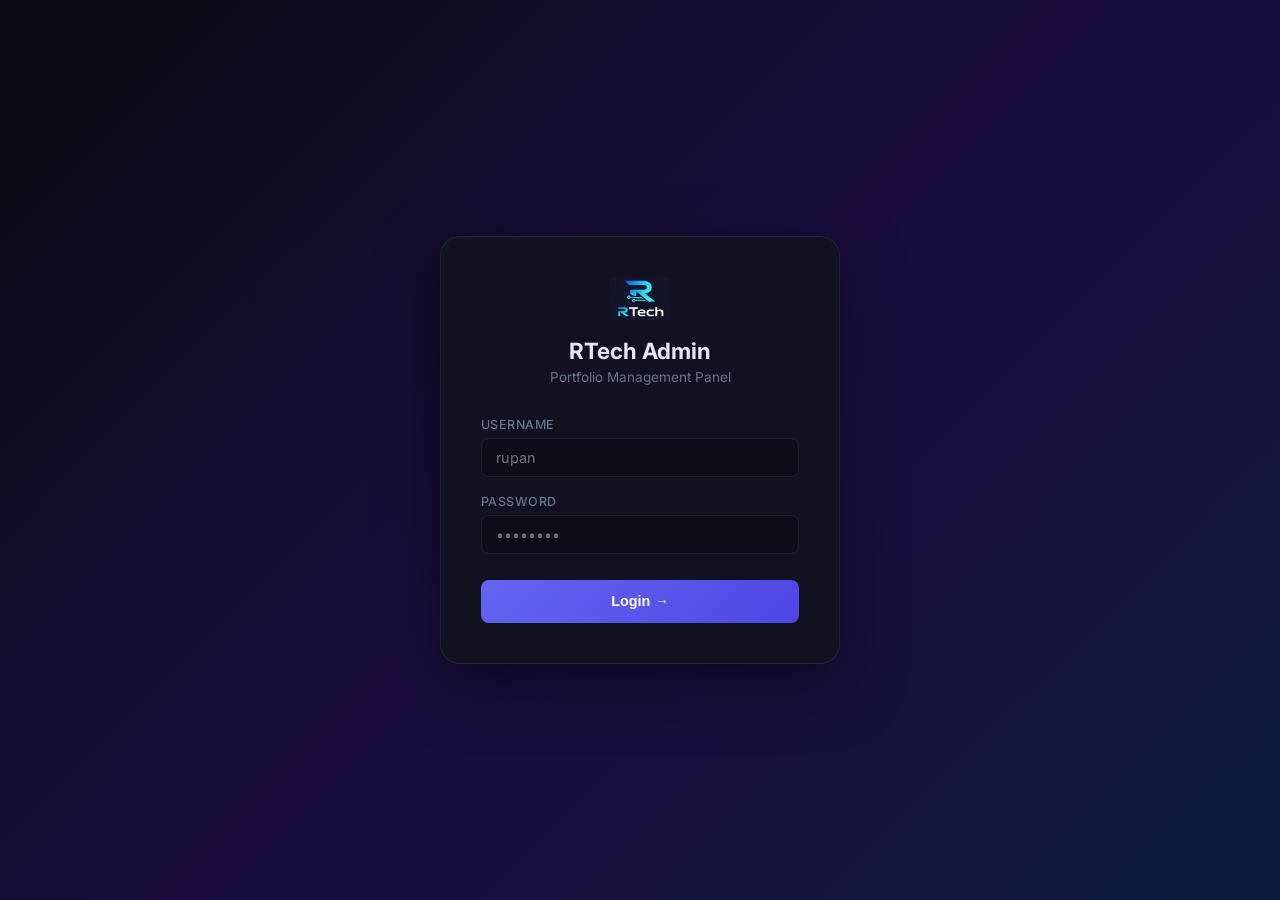
==== frontend/admin.html @ d30bdd28 "add file" ====
<!DOCTYPE html>
<html lang="en">
<head>
<meta charset="UTF-8"/>
<meta name="viewport" content="width=device-width, initial-scale=1.0"/>
<title>RTech Admin Panel</title>
<link href="https://fonts.googleapis.com/css2?family=Inter:wght@400;500;600;700&family=Fira+Code:wght@400;500&display=swap" rel="stylesheet"/>
<style>
* {
    margin: 0;
    padding: 0;
    box-sizing: border-box;
}

body {
    background: #0a0a0f;
    color: #e2e8f0;
    font-family: 'Inter', sans-serif;
    min-height: 100vh;
    overflow-x: hidden;
}

:root {
    --accent: #6366f1;
    --cyan: #06b6d4;
    --green: #10b981;
    --pink: #f472b6;
    --orange: #f59e0b;
    --card: #111120;
    --border: rgba(255, 255, 255, .07);
    --muted: #64748b;
    --input-bg: #0d0d1a;
    --input-color: #e2e8f0;
    --input-border: rgba(255, 255, 255, .1);
}

/* ==========================================
   LOGIN 
   ========================================== */
#login-page {
    display: flex;
    align-items: center;
    justify-content: center;
    min-height: 100vh;
    background: linear-gradient(135deg, #0a0a0f, #1a0d3e, #0d1a3e);
    padding: 1rem;
}

.login-card {
    background: #111120;
    border: 1px solid rgba(255, 255, 255, .07);
    border-radius: 20px;
    padding: 2.5rem;
    width: 100%;
    max-width: 400px;
    box-shadow: 0 20px 60px rgba(0, 0, 0, .5);
}

.login-logo {
    text-align: center;
    margin-bottom: 2rem;
}

.login-logo img {
    width: 60px;
    margin: 0 auto .8rem;
}

.login-logo h1 {
    font-size: 1.4rem;
    font-weight: 700;
}

.login-logo p {
    color: #64748b;
    font-size: .85rem;
    margin-top: .3rem;
}

.form-group {
    margin-bottom: 1.1rem;
}

.form-group label {
    display: block;
    font-size: .78rem;
    color: #64748b;
    margin-bottom: 6px;
    font-weight: 500;
    text-transform: uppercase;
    letter-spacing: .04em;
}

.form-group input {
    width: 100%;
    background: #0d0d1a;
    border: 1px solid rgba(255, 255, 255, .07);
    border-radius: 8px;
    padding: 10px 14px;
    color: #e2e8f0;
    font-family: 'Inter', sans-serif;
    font-size: .9rem;
    outline: none;
    transition: border-color .2s;
}

.form-group input:focus {
    border-color: var(--accent);
}

.login-btn {
    width: 100%;
    padding: .85rem;
    background: linear-gradient(135deg, var(--accent), #4f46e5);
    color: #fff;
    border: none;
    border-radius: 8px;
    font-size: .9rem;
    font-weight: 700;
    cursor: pointer;
    transition: all .2s;
    margin-top: .5rem;
}

.login-btn:hover {
    transform: translateY(-2px);
    box-shadow: 0 8px 24px rgba(99, 102, 241, .4);
}

.login-error {
    color: #f87171;
    font-size: .82rem;
    text-align: center;
    margin-top: .8rem;
    display: none;
}

/* ==========================================
   DASHBOARD 
   ========================================== */
#dashboard {
    display: none;
}

.topbar {
    position: fixed;
    top: 0;
    left: 0;
    right: 0;
    height: 60px;
    background: rgba(10, 10, 15, .9);
    -webkit-backdrop-filter: blur(20px);
    backdrop-filter: blur(20px);
    border-bottom: 1px solid var(--border);
    display: flex;
    align-items: center;
    justify-content: space-between;
    padding: 0 2rem;
    z-index: 100;
    gap: 1rem;
}

.topbar-logo {
    display: flex;
    align-items: center;
    gap: 10px;
    font-weight: 700;
    font-size: 1rem;
    white-space: nowrap;
    overflow: hidden;
    text-overflow: ellipsis;
}

.topbar-logo img {
    height: 32px;
    flex-shrink: 0;
}

.topbar-right {
    display: flex;
    align-items: center;
    gap: 1rem;
    flex-shrink: 0;
}

.admin-name {
    font-size: .85rem;
    color: #64748b;
    white-space: nowrap;
}

.logout-btn {
    padding: .4rem 1rem;
    background: rgba(239, 68, 68, .1);
    color: #f87171;
    border: 1px solid rgba(239, 68, 68, .2);
    border-radius: 6px;
    font-size: .8rem;
    cursor: pointer;
    font-family: 'Inter', sans-serif;
    transition: all .2s;
    white-space: nowrap;
}

.logout-btn:hover {
    background: rgba(239, 68, 68, .2);
}

/* Sidebar hamburger (mobile only) */
.sidebar-toggle {
    display: none;
    background: none;
    border: none;
    color: #e2e8f0;
    font-size: 1.4rem;
    cursor: pointer;
    padding: 4px 8px;
    flex-shrink: 0;
}

.sidebar {
    position: fixed;
    top: 60px;
    left: 0;
    bottom: 0;
    width: 220px;
    background: #0d0d16;
    border-right: 1px solid var(--border);
    padding: 1.5rem 0;
    overflow-y: auto;
    z-index: 90;
    transition: transform .25s ease;
}

.nav-item {
    display: flex;
    align-items: center;
    gap: 10px;
    padding: .75rem 1.5rem;
    color: #64748b;
    font-size: .88rem;
    font-weight: 500;
    cursor: pointer;
    transition: all .2s;
    border-left: 2px solid transparent;
}

.nav-item:hover {
    color: #e2e8f0;
    background: rgba(99, 102, 241, .05);
}

.nav-item.active {
    color: var(--accent);
    background: rgba(99, 102, 241, .08);
    border-left-color: var(--accent);
}

.nav-item .ni {
    font-size: 1rem;
    width: 20px;
}

.nav-section {
    padding: .5rem 1.5rem;
    font-size: .7rem;
    color: #374151;
    text-transform: uppercase;
    letter-spacing: .1em;
    margin-top: .5rem;
}

.main {
    margin-left: 220px;
    padding-top: 60px;
    min-height: 100vh;
    transition: margin-left .25s ease;
}

.page {
    display: none;
    padding: 2rem;
}

.page.active {
    display: block;
}

.page-title {
    font-size: 1.4rem;
    font-weight: 700;
    margin-bottom: .3rem;
}

.page-sub {
    color: #64748b;
    font-size: .85rem;
    margin-bottom: 2rem;
}

/* Sidebar overlay backdrop (mobile only) */
.sidebar-overlay {
    display: none;
    position: fixed;
    inset: 0;
    top: 60px;
    background: rgba(0, 0, 0, .5);
    z-index: 80;
}

.sidebar-overlay.show {
    display: block;
}

/* ==========================================
   STAT CARDS 
   ========================================== */
.stats-grid {
    display: grid;
    grid-template-columns: repeat(auto-fill, minmax(200px, 1fr));
    gap: 1rem;
    margin-bottom: 2rem;
}

.stat-card {
    background: var(--card);
    border: 1px solid var(--border);
    border-radius: 14px;
    padding: 1.3rem;
    display: flex;
    align-items: center;
    gap: 1rem;
    min-width: 0;
}

.stat-icon {
    width: 44px;
    height: 44px;
    border-radius: 10px;
    display: flex;
    align-items: center;
    justify-content: center;
    font-size: 1.3rem;
    flex-shrink: 0;
}

.stat-val {
    font-size: 1.6rem;
    font-weight: 700;
    font-family: 'Fira Code', monospace;
    line-height: 1;
}

.stat-lbl {
    font-size: .75rem;
    color: #64748b;
    margin-top: 3px;
    white-space: nowrap;
    overflow: hidden;
    text-overflow: ellipsis;
}

/* ==========================================
   TABLE 
   ========================================== */
.table-card {
    background: var(--card);
    border: 1px solid var(--border);
    border-radius: 14px;
    overflow: hidden;
}

.table-header {
    display: flex;
    align-items: center;
    justify-content: space-between;
    padding: 1.2rem 1.5rem;
    border-bottom: 1px solid var(--border);
    flex-wrap: wrap;
    gap: .6rem;
}

.table-title {
    font-weight: 600;
    font-size: .95rem;
}

.badge {
    padding: 3px 10px;
    border-radius: 20px;
    font-size: .72rem;
    font-weight: 600;
}

.badge-red {
    background: rgba(239, 68, 68, .1);
    color: #f87171;
    border: 1px solid rgba(239, 68, 68, .2);
}

.badge-green {
    background: rgba(16, 185, 129, .1);
    color: #6ee7b7;
    border: 1px solid rgba(16, 185, 129, .2);
}

.table-scroll {
    overflow-x: auto;
    -webkit-overflow-scrolling: touch;
}

table {
    width: 100%;
    border-collapse: collapse;
    min-width: 600px;
}

th {
    padding: .85rem 1.5rem;
    text-align: left;
    font-size: .75rem;
    font-weight: 600;
    color: #64748b;
    text-transform: uppercase;
    letter-spacing: .05em;
    border-bottom: 1px solid var(--border);
    white-space: nowrap;
}

td {
    padding: .9rem 1.5rem;
    font-size: .85rem;
    border-bottom: 1px solid rgba(255, 255, 255, .03);
}

tr:last-child td {
    border-bottom: none;
}

tr:hover td {
    background: rgba(255, 255, 255, .02);
}

.msg-text {
    color: #64748b;
    max-width: 300px;
    white-space: nowrap;
    overflow: hidden;
    text-overflow: ellipsis;
}

.read-btn {
    padding: 4px 10px;
    border-radius: 6px;
    font-size: .75rem;
    font-weight: 600;
    cursor: pointer;
    border: none;
    transition: all .2s;
    font-family: 'Inter', sans-serif;
}

.read-btn.unread {
    background: rgba(99, 102, 241, .1);
    color: var(--accent);
    border: 1px solid rgba(99, 102, 241, .2);
}

.read-btn.read {
    background: rgba(16, 185, 129, .1);
    color: #6ee7b7;
    border: 1px solid rgba(16, 185, 129, .2);
    cursor: default;
}

.empty-state {
    text-align: center;
    padding: 3rem;
    color: #64748b;
}

.empty-state .ei {
    font-size: 2.5rem;
    margin-bottom: .8rem;
}

/* ==========================================
   FORM INPUTS - CSS variable based (theme aware) 
   ========================================== */
.f-input,
.f-textarea,
.f-select {
    width: 100%;
    background: var(--input-bg);
    border: 1px solid var(--input-border);
    border-radius: 7px;
    padding: 8px 12px;
    color: var(--input-color);
    font-size: .9rem;
    outline: none;
    font-family: 'Inter', sans-serif;
    transition: border-color .2s;
}

.f-input:focus,
.f-textarea:focus {
    border-color: var(--accent);
}

.f-textarea {
    resize: vertical;
}

.f-label {
    font-size: .72rem;
    color: #64748b;
    text-transform: uppercase;
    letter-spacing: .04em;
    display: block;
    margin-bottom: 5px;
    font-weight: 600;
}

.f-group {
    margin-bottom: .8rem;
    min-width: 0;
}

.f-save-btn {
    width: 100%;
    padding: 1rem;
    background: var(--accent);
    color: #fff;
    border: none;
    border-radius: 8px;
    font-size: .95rem;
    font-weight: 700;
    cursor: pointer;
    margin-bottom: 2rem;
    font-family: 'Inter', sans-serif;
}

.f-save-btn:hover {
    background: #4f46e5;
}

.f-add-btn {
    margin-bottom: 1.5rem;
    padding: .6rem 1.4rem;
    background: var(--accent);
    color: #fff;
    border: none;
    border-radius: 8px;
    font-size: .85rem;
    font-weight: 600;
    cursor: pointer;
    font-family: 'Inter', sans-serif;
}

/* ==========================================
   MODAL 
   ========================================== */
.modal-overlay {
    position: fixed;
    inset: 0;
    background: rgba(0, 0, 0, .7);
    z-index: 200;
    display: none;
    align-items: center;
    justify-content: center;
    padding: 1rem;
}

.modal-overlay.open {
    display: flex;
}

.modal {
    background: #111120;
    border: 1px solid var(--border);
    border-radius: 16px;
    padding: 2rem;
    max-width: 500px;
    width: 100%;
    position: relative;
    max-height: 90vh;
    overflow-y: auto;
}

.modal-close {
    position: absolute;
    top: 1rem;
    right: 1rem;
    background: none;
    border: none;
    color: #64748b;
    font-size: 1.2rem;
    cursor: pointer;
}

.modal h3 {
    font-size: 1rem;
    font-weight: 700;
    margin-bottom: 1.2rem;
}

.modal-field {
    margin-bottom: .8rem;
}

.modal-field label {
    font-size: .72rem;
    color: #64748b;
    text-transform: uppercase;
    letter-spacing: .04em;
    display: block;
    margin-bottom: 3px;
}

.modal-field p {
    font-size: .9rem;
    color: #e2e8f0;
    background: #0d0d1a;
    padding: .6rem .9rem;
    border-radius: 7px;
    border: 1px solid var(--border);
    word-break: break-word;
}

.modal-msg {
    font-size: .9rem;
    color: #e2e8f0;
    background: #0d0d1a;
    padding: .8rem .9rem;
    border-radius: 7px;
    border: 1px solid var(--border);
    line-height: 1.7;
    white-space: pre-wrap;
    word-break: break-word;
}

.modal-date {
    font-size: .75rem;
    color: #64748b;
    margin-top: .8rem;
}

/* ==========================================
   LOADING 
   ========================================== */
.loading {
    text-align: center;
    padding: 3rem;
    color: #64748b;
}

.spinner {
    width: 32px;
    height: 32px;
    border: 2px solid rgba(99, 102, 241, .2);
    border-top-color: var(--accent);
    border-radius: 50%;
    animation: spin .7s linear infinite;
    margin: 0 auto 1rem;
}

@keyframes spin {
    to {
        transform: rotate(360deg);
    }
}

/* ==========================================
   LIGHT MODE 
   ========================================== */
body.light {
    background: #f1f5f9;
    color: #1e293b;
    --card: #ffffff;
    --border: rgba(0, 0, 0, .08);
    --input-bg: #f8fafc;
    --input-color: #1e293b;
    --input-border: rgba(0, 0, 0, .15);
}

body.light .topbar {
    background: rgba(241, 245, 249, .95);
    border-color: rgba(0, 0, 0, .08);
}

body.light .sidebar {
    background: #e8edf5;
    border-color: rgba(0, 0, 0, .08);
}

body.light .nav-item {
    color: #475569;
}

body.light .nav-item:hover {
    background: rgba(99, 102, 241, .08);
    color: #1e293b;
}

body.light .nav-item.active {
    color: var(--accent);
    background: rgba(99, 102, 241, .1);
}

body.light .nav-section {
    color: #94a3b8;
}

body.light .page-title {
    color: #1e293b;
}

body.light .page-sub {
    color: #64748b;
}

body.light td,
body.light th {
    color: #475569;
}

body.light td {
    border-bottom-color: rgba(0, 0, 0, .04);
}

body.light tr:hover td {
    background: rgba(0, 0, 0, .02);
}

body.light .modal {
    background: #ffffff;
}

body.light .modal-field p,
body.light .modal-msg {
    background: #f1f5f9;
    color: #1e293b;
    border-color: rgba(0, 0, 0, .1);
}

body.light .f-label {
    color: #475569;
}

body.light .login-card {
    background: #ffffff;
}

body.light .stat-val {
    color: #1e293b;
}

body.light .sidebar-toggle {
    color: #1e293b;
}

/* Alert message for admin panal*/
.toast {
    position: fixed;
    bottom: 2rem;
    right: 2rem;
    background: #10b981;
    color: #fff;
    padding: .9rem 1.5rem;
    border-radius: 10px;
    font-size: .9rem;
    font-weight: 600;
    z-index: 9999;
    transform: translateY(100px);
    opacity: 0;
    transition: all .3s;
    box-shadow: 0 8px 24px rgba(16, 185, 129, .3);
    max-width: calc(100vw - 2rem);
}

.toast.error {
    background: #ef4444;
    box-shadow: 0 8px 24px rgba(239, 68, 68, .3);
}

.toast.show {
    transform: translateY(0);
    opacity: 1;
}

.confirm-overlay {
    position: fixed;
    inset: 0;
    background: rgba(0, 0, 0, .6);
    z-index: 300;
    display: none;
    align-items: center;
    justify-content: center;
    padding: 1rem;
}

.confirm-overlay.open {
    display: flex;
}

.confirm-box {
    background: var(--card);
    border: 1px solid var(--border);
    border-radius: 16px;
    padding: 2rem;
    max-width: 380px;
    width: 100%;
    text-align: center;
}

.confirm-box h3 {
    font-size: 1.1rem;
    font-weight: 700;
    margin-bottom: .5rem;
}

.confirm-box p {
    color: #64748b;
    font-size: .88rem;
    margin-bottom: 1.5rem;
}

.confirm-btns {
    display: flex;
    gap: .8rem;
    justify-content: center;
}

.confirm-btn-cancel {
    padding: .7rem 1.5rem;
    background: rgba(255, 255, 255, .05);
    color: #555657;
    border: 2px solid var(--border);
    border-radius: 8px;
    font-size: .88rem;
    font-weight: 600;
    cursor: pointer;
    font-family: 'Inter', sans-serif;
}

.confirm-btn-delete {
    padding: .7rem 1.5rem;
    background: rgba(239, 68, 68, .15);
    color: #f87171;
    border: 1px solid rgba(239, 68, 68, .3);
    border-radius: 8px;
    font-size: .88rem;
    font-weight: 600;
    cursor: pointer;
    font-family: 'Inter', sans-serif;
}

.confirm-btn-delete:hover {
    background: rgba(239, 68, 68, .25);
}

/* ═══════════════════════════════════════════════════════════
   RESPONSIVE — TABLET (max 1024px)
   ═══════════════════════════════════════════════════════════ */
@media (max-width: 1024px) {
    .sidebar {
        width: 200px;
    }

    .main {
        margin-left: 200px;
    }
}

/* ═══════════════════════════════════════════════════════════
   RESPONSIVE — MOBILE (max 768px)
   Sidebar off-canvas + hamburger toggle
   ═══════════════════════════════════════════════════════════ */
@media (max-width: 768px) {
    .topbar {
        padding: 0 1rem;
    }

    .topbar-logo {
        font-size: .9rem;
    }

    .topbar-logo img {
        height: 26px;
    }

    .admin-name {
        display: none;
    }

    .sidebar-toggle {
        display: block;
    }

    .sidebar {
        transform: translateX(-100%);
        width: 250px;
        box-shadow: 8px 0 24px rgba(0, 0, 0, .3);
    }

    .sidebar.open {
        transform: translateX(0);
    }

    .main {
        margin-left: 0;
        padding-top: 60px;
    }

    .page {
        padding: 1.2rem;
    }

    .page-title {
        font-size: 1.2rem;
    }

    .page-sub {
        font-size: .8rem;
        margin-bottom: 1.4rem;
    }

    .stats-grid {
        grid-template-columns: repeat(auto-fill, minmax(140px, 1fr));
        gap: .7rem;
        margin-bottom: 1.4rem;
    }

    .stat-card {
        padding: 1rem;
        gap: .7rem;
    }

    .stat-icon {
        width: 38px;
        height: 38px;
        font-size: 1.1rem;
    }

    .stat-val {
        font-size: 1.25rem;
    }

    .stat-lbl {
        font-size: .68rem;
    }

    .table-header {
        padding: 1rem;
    }

    .table-title {
        font-size: .88rem;
    }

    /* Tables scroll horizontally instead of getting cut off */
    table {
        min-width: 560px;
    }

    th,
    td {
        padding: .7rem 1rem;
        font-size: .8rem;
    }

    .modal {
        padding: 1.4rem;
        border-radius: 14px;
    }

    .modal h3 {
        font-size: .95rem;
    }

    /* Any inline 2-column grids inside pages become 1 column on mobile */
    div[style*="grid-template-columns:1fr 1fr"] {
        grid-template-columns: 1fr !important;
    }

    div[style*="grid-template-columns:1fr 2fr"] {
        grid-template-columns: 1fr !important;
    }

    .confirm-box {
        padding: 1.5rem;
    }
}

@media (max-width: 480px) {
    .stats-grid {
        grid-template-columns: repeat(2, 1fr);
    }

    .stat-lbl {
        white-space: normal;
    }

    table {
        min-width: 480px;
    }

    .toast {
        left: 1rem;
        right: 1rem;
        bottom: 1rem;
        max-width: calc(100vw - 2rem);
    }

    .login-card {
        padding: 1.8rem;
    }
}
</style>
</head>
<body>

<!-- LOGIN -->
<div id="login-page">
  <div class="login-card">
    <div class="login-logo">
      <img src="assets/logo.png" alt="RTech"/>
      <h1>RTech Admin</h1>
      <p>Portfolio Management Panel</p>
    </div>
    <div class="form-group">
      <label>Username</label>
      <input type="text" id="username" placeholder="rupan"/>
    </div>
    <div class="form-group">
      <label>Password</label>
      <input type="password" id="password" placeholder="••••••••"/>
    </div>
    <button class="login-btn" onclick="doLogin()">Login →</button>
    <div class="login-error" id="login-error">Wrong username or password!</div>
  </div>
</div>

<!-- DASHBOARD -->
<div id="dashboard">
  <div class="topbar">
    <div style="display:flex;align-items:center;gap:.6rem;min-width:0">
      <button class="sidebar-toggle" id="sidebar-toggle" onclick="toggleSidebar()" aria-label="Menu">☰</button>
      <div class="topbar-logo"><img src="assets/logo.png" alt="RTech"/> Admin Panel</div>
    </div>
    <div class="topbar-right">
      <span class="admin-name">Rupan Kumar Yadav</span>
      <button id="theme-toggle" onclick="toggleTheme()" style="background:none;border:none;cursor:pointer;font-size:1.3rem;padding:4px 8px">🌙</button>
      <button class="logout-btn" onclick="doLogout()">Logout</button>
    </div>
  </div>

  <div class="sidebar-overlay" id="sidebar-overlay" onclick="toggleSidebar()"></div>

  <div class="sidebar" id="sidebar">
    <div class="nav-section">Main</div>
    <div class="nav-item active" onclick="showPage('overview')"><span class="ni">📊</span> Overview</div>
    <div class="nav-item" onclick="showPage('messages')"><span class="ni">📬</span> Messages<span id="unread-badge" style="margin-left:auto;background:rgba(239,68,68,.15);color:#f87171;padding:1px 7px;border-radius:10px;font-size:.7rem;display:none"></span></div>
    <div class="nav-item" onclick="showPage('visitors')"><span class="ni">👁️</span> Visitors</div>
    <div class="nav-section">Portfolio</div>
    <div class="nav-item" onclick="showPage('home')"><span class="ni">🏠</span> Home</div>
    <div class="nav-item" onclick="showPage('about')"><span class="ni">👤</span> About</div>
    <div class="nav-item" onclick="showPage('contact')"><span class="ni">📞</span> Contact</div>
    <div class="nav-item" onclick="showPage('education')"><span class="ni">🎓</span> Education</div>
    <div class="nav-item" onclick="showPage('projects')"><span class="ni">🚀</span> Projects</div>
    <div class="nav-item" onclick="showPage('skills')"><span class="ni">⚡</span> Skills</div>
    <div class="nav-item" onclick="showPage('achievements')"><span class="ni">🏆</span> Achievements</div>
    <div class="nav-section">Links</div>
    <div class="nav-item" onclick="window.open('index.html','_blank')"><span class="ni">🌐</span> View Website</div>
  </div>

  <div class="main">

    <!-- OVERVIEW -->
    <div class="page active" id="page-overview">
      <div class="page-title">Dashboard Overview</div>
      <div class="page-sub">RTech Portfolio — Real-time stats</div>
      <div class="stats-grid">
        <div class="stat-card"><div class="stat-icon" style="background:rgba(99,102,241,.1)">👁️</div><div><div class="stat-val" id="ov-visitors">-</div><div class="stat-lbl">Total Visitors</div></div></div>
        <div class="stat-card"><div class="stat-icon" style="background:rgba(239,68,68,.1)">📬</div><div><div class="stat-val" id="ov-unread">-</div><div class="stat-lbl">Unread Messages</div></div></div>
        <div class="stat-card"><div class="stat-icon" style="background:rgba(16,185,129,.1)">❤️</div><div><div class="stat-val" id="ov-likes">-</div><div class="stat-lbl">Total Likes</div></div></div>
        <div class="stat-card"><div class="stat-icon" style="background:rgba(245,158,11,.1)">🚀</div><div><div class="stat-val" id="ov-projects">-</div><div class="stat-lbl">Projects</div></div></div>
      </div>
      <div class="table-card">
        <div class="table-header"><div class="table-title">Project Stats</div></div>
        <div class="table-scroll">
        <table><thead><tr><th>Project</th><th>Views</th><th>Likes</th></tr></thead>
        <tbody id="proj-stats-body"><tr><td colspan="3"><div class="loading"><div class="spinner"></div>Loading...</div></td></tr></tbody></table>
        </div>
      </div>
    </div>

    <!-- MESSAGES -->
    <div class="page" id="page-messages">
      <div class="page-title">Contact Messages</div>
      <div class="page-sub">Messages received from your portfolio</div>
      <div class="table-card">
        <div class="table-header">
        <div class="table-title">All Messages</div>
        <div style="display:flex;align-items:center;gap:.8rem">
        <button id="delete-selected-btn" onclick="deleteSelected()" style="display:none;padding:.5rem 1rem;background:rgba(239,68,68,.15);color:#f87171;border:1px solid rgba(239,68,68,.3);border-radius:8px;font-size:.82rem;font-weight:600;cursor:pointer;font-family:'Inter',sans-serif">🗑 Delete Selected</button>
       <span id="msg-count" class="badge badge-red">0 unread</span>
     </div>
    </div>
        <div class="table-scroll">
        <table><thead><tr><th><input type="checkbox" id="select-all" onclick="toggleSelectAll(this)"/></th><th>Name</th><th>Email</th><th>Subject</th><th>Message</th><th>Date</th><th>Status</th></tr></thead>
        <tbody id="messages-body"><tr><td colspan="6"><div class="loading"><div class="spinner"></div>Loading...</div></td></tr></tbody></table>
        </div>
       </div>
    </div>

    <!-- VISITORS -->
    <div class="page" id="page-visitors">
      <div class="page-title">Visitor Analytics</div>
      <div class="page-sub">Page-wise visitor breakdown</div>
      <div class="stats-grid" id="visitor-pages"></div>
    </div>

    <!-- HOME -->
    <div class="page" id="page-home">
      <div class="page-title">Home Page</div>
      <div class="page-sub">Update the Photo, Resume, and Hero section data.</div>

      <div class="table-card" style="margin-bottom:1.5rem">
        <div class="table-header"><div class="table-title">📸 Profile Photo</div></div>
        <div style="padding:1.5rem;display:flex;align-items:center;gap:1.5rem;flex-wrap:wrap">
          <div id="profile-photo-preview" style="width:80px;height:80px;border-radius:12px;background:var(--input-bg);border:2px dashed var(--input-border);display:flex;align-items:center;justify-content:center;overflow:hidden;font-size:2rem;flex-shrink:0">📷</div>
          <div>
            <input type="file" id="photo-file" accept="image/*" style="display:none" onchange="uploadPhoto(this)"/>
            <button onclick="document.getElementById('photo-file').click()" class="f-add-btn" style="margin:0">+ Upload Photo</button>
            <div style="color:#64748b;font-size:.78rem;margin-top:.5rem">JPG / PNG — changes will be reflected on the homepage.</div>
          </div>
        </div>
      </div>

      <div class="table-card" style="margin-bottom:1.5rem">
        <div class="table-header"><div class="table-title">📄 Resume (PDF)</div></div>
        <div style="padding:1.5rem;display:flex;align-items:center;gap:1.5rem;flex-wrap:wrap">
          <input type="file" id="resume-file" accept="application/pdf" style="display:none" onchange="uploadResume(this)"/>
          <button onclick="document.getElementById('resume-file').click()" class="f-add-btn" style="margin:0">+ Upload Resume</button>
          <span id="resume-status" style="color:#64748b;font-size:.85rem">Loading...</span>
        </div>
      </div>

      <div class="table-card" style="margin-bottom:1.5rem">
        <div class="table-header"><div class="table-title">👤 Basic Info</div></div>
        <div style="padding:1.5rem;display:grid;grid-template-columns:1fr 1fr;gap:1rem">
          <div class="f-group"><label class="f-label">Full Name</label><input class="f-input" id="p-name"/></div>
          <div class="f-group"><label class="f-label">Available for Opportunities?</label>
            <select class="f-select" id="p-available">
              <option value="true">Yes — Available</option>
              <option value="false">No — Not Available</option>
            </select>
          </div>
          <div class="f-group" style="grid-column:1/-1"><label class="f-label">Role / Title</label><input class="f-input" id="p-role"/></div>
          <div class="f-group" style="grid-column:1/-1"><label class="f-label">Tagline (Hero Description)</label><textarea class="f-textarea" id="p-tagline" rows="2"></textarea></div>
        </div>
      </div>

      <div class="table-card" style="margin-bottom:1.5rem">
        <div class="table-header"><div class="table-title">📊 Hero Stats</div></div>
        <div style="padding:1.5rem;display:grid;grid-template-columns:1fr 2fr;gap:1rem">
          <div class="f-group"><label class="f-label">Stat 1 Number</label><input class="f-input" id="p-stat1-num" placeholder="2+"/></div>
          <div class="f-group"><label class="f-label">Stat 1 Label</label><input class="f-input" id="p-stat1-lbl" placeholder="Years Learning"/></div>
          <div class="f-group"><label class="f-label">Stat 2 Number</label><input class="f-input" id="p-stat2-num" placeholder="10+"/></div>
          <div class="f-group"><label class="f-label">Stat 2 Label</label><input class="f-input" id="p-stat2-lbl" placeholder="Projects Built"/></div>
          <div class="f-group"><label class="f-label">Stat 3 Number</label><input class="f-input" id="p-stat3-num" placeholder="5+"/></div>
          <div class="f-group"><label class="f-label">Stat 3 Label</label><input class="f-input" id="p-stat3-lbl" placeholder="Technologies"/></div>
        </div>
      </div>

      <div class="table-card" style="margin-bottom:1.5rem">
        <div class="table-header"><div class="table-title">⌨️ Typing Roles (one role per line)</div></div>
        <div style="padding:1.5rem">
          <textarea class="f-textarea" id="p-roles" rows="4" placeholder="Full Stack Developer&#10;Java Backend Developer&#10;Web Developer" style="font-family:'Fira Code',monospace"></textarea>
        </div>
      </div>

      <button class="f-save-btn" onclick="saveProfile()">💾 Save Home Changes</button>
    </div>

    <!-- ABOUT -->
    <div class="page" id="page-about">
      <div class="page-title">About Page</div>
      <div class="page-sub">Update the bio paragraphs and information grid.</div>

      <div class="table-card" style="margin-bottom:1.5rem">
        <div class="table-header"><div class="table-title">📝 About Paragraphs</div></div>
        <div style="padding:1.5rem">
          <textarea class="f-textarea" id="p-about" rows="8" placeholder="Pehla paragraph...&#10;&#10;Dusra paragraph...&#10;&#10;Teesra paragraph..."></textarea>
          <div style="color:#64748b;font-size:.78rem;margin-top:.6rem">💡 Leave one blank line between paragraphs. &nbsp;|&nbsp; Bold: <code style="background:var(--input-bg);padding:1px 5px;border-radius:3px;font-size:.75rem">&lt;strong&gt;text&lt;/strong&gt;</code></div>
        </div>
      </div>

      <div class="table-card" style="margin-bottom:1.5rem">
        <div class="table-header"><div class="table-title">ℹ️ About Info Grid</div></div>
        <div style="padding:1.5rem;display:grid;grid-template-columns:1fr 1fr;gap:1rem">
          <div class="f-group"><label class="f-label">Location</label><input class="f-input" id="p-location"/></div>
           <div class="f-group"><label class="f-label">Brand</label><input class="f-input" id="p-brand"/></div>
          <div class="f-group"><label class="f-label">Degree</label><input class="f-input" id="p-degree"/></div>
          <div class="f-group"><label class="f-label">Email</label><input class="f-input" id="p-email" placeholder="you@email.com"/></div>
          <div class="f-group"><label class="f-label">GitHub (without https://)</label><input class="f-input" id="p-github" placeholder="github.com/username"/></div>
          <div class="f-group"><label class="f-label">Status</label><input class="f-input" id="p-status" placeholder="Available"/></div>
          
        </div>
        <div style="padding:0 1.5rem 1rem;color:#64748b;font-size:.78rem">📌 Education Timeline — edit it from the "Education" section in the sidebar.</div>
      </div>

      <button class="f-save-btn" onclick="saveProfile()">💾 Save About Changes</button>
    </div>

    <!-- CONTACT -->
    <div class="page" id="page-contact">
      <div class="page-title">Contact Page</div>
      <div class="page-sub">Update the contact details.</div>

      <div class="table-card" style="margin-bottom:1.5rem">
        <div class="table-header"><div class="table-title">📞 Contact Details</div></div>
        <div style="padding:1.5rem;display:grid;grid-template-columns:1fr 1fr;gap:1rem">
          <div class="f-group"><label class="f-label">Email</label><input class="f-input" id="p-email" placeholder="you@email.com"/></div>
          <div class="f-group"><label class="f-label">Phone</label><input class="f-input" id="p-phone" placeholder="+91 99999 99999"/></div>
          <div class="f-group"><label class="f-label">GitHub (without https://)</label><input class="f-input" id="p-github" placeholder="github.com/username"/></div>
          <div class="f-group"><label class="f-label">LinkedIn (without https://)</label><input class="f-input" id="p-linkedin" placeholder="linkedin.com/in/username"/></div>
        </div>
        <div style="padding:0 1.5rem 1rem;color:#64748b;font-size:.78rem">📌 Contact Messages — view them from the "Messages" section in the sidebar.</div>
      </div>

      <button class="f-save-btn" onclick="saveProfile()">💾 Save Contact Changes</button>
    </div>

    <!-- EDUCATION -->
    <div class="page" id="page-education">
      <div class="page-title">Education</div>
      <div class="page-sub">Add, edit or delete your education</div>
      <button class="f-add-btn" onclick="openEduModal(null)">+ Add Education</button>
      <div class="table-card">
        <div class="table-header"><div class="table-title">All Education</div></div>
        <div class="table-scroll">
        <table><thead><tr><th>Year</th><th>Degree</th><th>School</th><th>Actions</th></tr></thead>
        <tbody id="education-body"></tbody></table>
        </div>
      </div>
    </div>

    <!-- PROJECTS -->
    <div class="page" id="page-projects">
      <div class="page-title">Projects</div>
      <div class="page-sub">Add, edit or delete your projects</div>
      <button class="f-add-btn" onclick="openProjectModal(null)">+ Add Project</button>
      <div class="table-card">
        <div class="table-header"><div class="table-title">All Projects</div></div>
        <div class="table-scroll">
        <table><thead><tr><th>Emoji</th><th>Title</th><th>Tech</th><th>GitHub</th><th>Demo</th><th>Actions</th></tr></thead>
        <tbody id="projects-body"></tbody></table>
        </div>
      </div>
    </div>

    <!-- SKILLS -->
    <div class="page" id="page-skills">
      <div class="page-title">Skills</div>
      <div class="page-sub">Add, edit or delete your skills</div>
      <button class="f-add-btn" onclick="openSkillModal(null)">+ Add Skill</button>
      <div class="table-card">
        <div class="table-header"><div class="table-title">All Skills</div></div>
        <div class="table-scroll">
        <table><thead><tr><th>Icon</th><th>Name</th><th>Color</th><th>Tags</th><th>Actions</th></tr></thead>
        <tbody id="skills-body"></tbody></table>
        </div>
      </div>
    </div>

    <!-- ACHIEVEMENTS -->
    <div class="page" id="page-achievements">
      <div class="page-title">Achievements</div>
      <div class="page-sub">Add, edit or delete your achievements</div>
      <button class="f-add-btn" onclick="openAchieveModal(null)">+ Add Achievement</button>
      <div class="table-card">
        <div class="table-header"><div class="table-title">All Achievements</div></div>
        <div class="table-scroll">
        <table><thead><tr><th>Icon</th><th>Title</th><th>Issuer</th><th>Year</th><th>Actions</th></tr></thead>
        <tbody id="achievements-body"></tbody></table>
        </div>
      </div>
    </div>

  </div>
</div>

<!-- Project Modal -->
<div class="modal-overlay" id="proj-modal">
  <div class="modal" style="max-width:600px">
    <button class="modal-close" onclick="document.getElementById('proj-modal').classList.remove('open')">✕</button>
    <h3 id="proj-modal-title">Add Project</h3>
    <input type="hidden" id="proj-id"/>
    <div style="display:grid;grid-template-columns:1fr 1fr;gap:.8rem;margin-top:1rem">
      <div class="f-group"><label class="f-label">Emoji</label><input class="f-input" id="proj-emoji" placeholder="🛒"/></div>
      <div class="f-group"><label class="f-label">Banner Color</label>
        <select class="f-select" id="proj-banner">
          <option value="blue">Blue</option><option value="teal">Teal</option><option value="purple">Purple</option><option value="red">Red</option><option value="green">Green</option><option value="orange">Orange</option>
        </select>
      </div>
    </div>
    <div class="f-group"><label class="f-label">Title</label><input class="f-input" id="proj-title" placeholder="E-Commerce Platform"/></div>
    <div class="f-group"><label class="f-label">Description</label><textarea class="f-textarea" id="proj-desc" rows="3" placeholder="Project description..."></textarea></div>
    <div class="f-group"><label class="f-label">Tech Stack (comma separated)</label><input class="f-input" id="proj-tech" placeholder="Java, Spring Boot, MySQL"/></div>
    <div style="display:grid;grid-template-columns:1fr 1fr;gap:.8rem">
      <div class="f-group"><label class="f-label">GitHub URL</label><input class="f-input" id="proj-github" placeholder="https://github.com/..."/></div>
      <div class="f-group"><label class="f-label">Demo URL</label><input class="f-input" id="proj-demo" placeholder="https://..."/></div>
    </div>
    <button onclick="saveProject()" style="width:100%;margin-top:1rem;padding:.8rem;background:var(--accent);color:#fff;border:none;border-radius:8px;font-size:.9rem;font-weight:600;cursor:pointer;font-family:'Inter',sans-serif">Save Project</button>
  </div>
</div>

<!-- Skill Modal -->
<div class="modal-overlay" id="skill-modal">
  <div class="modal" style="max-width:500px">
    <button class="modal-close" onclick="document.getElementById('skill-modal').classList.remove('open')">✕</button>
    <h3 id="skill-modal-title">Add Skill</h3>
    <input type="hidden" id="skill-id"/>
    <div style="display:grid;grid-template-columns:1fr 1fr;gap:.8rem;margin-top:1rem">
      <div class="f-group"><label class="f-label">Icon</label><input class="f-input" id="skill-icon" placeholder="☕"/></div>
      <div class="f-group"><label class="f-label">Color</label>
        <select class="f-select" id="skill-color">
          <option value="purple">Purple</option><option value="cyan">Cyan</option><option value="green">Green</option><option value="orange">Orange</option>
        </select>
      </div>
    </div>
    <div class="f-group"><label class="f-label">Name</label><input class="f-input" id="skill-name" placeholder="Backend"/></div>
    <div class="f-group"><label class="f-label">Tags (comma separated)</label><input class="f-input" id="skill-tags" placeholder="Java, Spring Boot, REST API"/></div>
    <button onclick="saveSkill()" style="width:100%;margin-top:1rem;padding:.8rem;background:var(--accent);color:#fff;border:none;border-radius:8px;font-size:.9rem;font-weight:600;cursor:pointer;font-family:'Inter',sans-serif">Save Skill</button>
  </div>
</div>

<!-- Achievement Modal -->
<div class="modal-overlay" id="achieve-modal">
  <div class="modal" style="max-width:500px">
    <button class="modal-close" onclick="document.getElementById('achieve-modal').classList.remove('open')">✕</button>
    <h3 id="achieve-modal-title">Add Achievement</h3>
    <input type="hidden" id="achieve-id"/>
    <div style="display:grid;grid-template-columns:1fr 1fr;gap:.8rem;margin-top:1rem">
      <div class="f-group"><label class="f-label">Icon</label><input class="f-input" id="achieve-icon" placeholder="🏆"/></div>
      <div class="f-group"><label class="f-label">Year</label><input class="f-input" id="achieve-year" placeholder="2024"/></div>
    </div>
    <div class="f-group"><label class="f-label">Title</label><input class="f-input" id="achieve-title" placeholder="Java Full Stack Development"/></div>
    <div class="f-group"><label class="f-label">Issuer</label><input class="f-input" id="achieve-issuer" placeholder="Udemy / Coursera"/></div>
    <div class="f-group"><label class="f-label">Certificate Link</label><input class="f-input" id="achieve-link" placeholder="https://..."/></div>
    <button onclick="saveAchievement()" style="width:100%;margin-top:1rem;padding:.8rem;background:var(--accent);color:#fff;border:none;border-radius:8px;font-size:.9rem;font-weight:600;cursor:pointer;font-family:'Inter',sans-serif">Save Achievement</button>
  </div>
</div>

<!-- Education Modal -->
<div class="modal-overlay" id="edu-modal">
  <div class="modal" style="max-width:500px">
    <button class="modal-close" onclick="document.getElementById('edu-modal').classList.remove('open')">✕</button>
    <h3 id="edu-modal-title">Add Education</h3>
    <input type="hidden" id="edu-id"/>
    <div class="f-group" style="margin-top:1rem"><label class="f-label">Year Range</label><input class="f-input" id="edu-year" placeholder="2021 – 2025"/></div>
    <div class="f-group"><label class="f-label">Degree</label><input class="f-input" id="edu-degree" placeholder="B.Tech — Computer Science"/></div>
    <div class="f-group"><label class="f-label">School / University</label><input class="f-input" id="edu-school" placeholder="Jagannath University"/></div>
    <button onclick="saveEducation()" style="width:100%;margin-top:1rem;padding:.8rem;background:var(--accent);color:#fff;border:none;border-radius:8px;font-size:.9rem;font-weight:600;cursor:pointer;font-family:'Inter',sans-serif">Save Education</button>
  </div>
</div>

<!-- Message Modal -->
<div class="modal-overlay" id="msg-modal">
  <div class="modal">
    <button class="modal-close" onclick="document.getElementById('msg-modal').classList.remove('open')">✕</button>
    <h3>Message Details</h3>
    <div class="modal-field"><label>Name</label><p id="m-name"></p></div>
    <div class="modal-field"><label>Email</label><p id="m-email"></p></div>
    <div class="modal-field"><label>Subject</label><p id="m-subject"></p></div>
    <div class="modal-field"><label>Message</label><div class="modal-msg" id="m-message"></div></div>
    <div class="modal-date" id="m-date"></div>
  </div>
</div>

<div class="confirm-overlay" id="confirm-modal">
  <div class="confirm-box">
    <h3>🗑️ Delete Message</h3>
    <p>Are you sure you want to delete this message? This action cannot be undone.</p>
    <div class="confirm-btns">
      <button class="confirm-btn-cancel" onclick="document.getElementById('confirm-modal').classList.remove('open')">Cancel</button>
      <button class="confirm-btn-delete" id="confirm-delete-btn">Delete</button>
    </div>
  </div>
</div>

<script>
const API = 'http://localhost:8080/api';

function doLogin() {
  const u = document.getElementById('username').value.trim();
  const p = document.getElementById('password').value.trim();
  if (u === 'rupan' && p === 'Rupan@123') {
    sessionStorage.setItem('admin','true');
    document.getElementById('login-page').style.display = 'none';
    document.getElementById('dashboard').style.display = 'block';
    loadAll();
  } else { document.getElementById('login-error').style.display = 'block'; }
}
function doLogout() {
  sessionStorage.removeItem('admin');
  document.getElementById('dashboard').style.display = 'none';
  document.getElementById('login-page').style.display = 'flex';
}
document.getElementById('password').addEventListener('keydown', e => { if(e.key==='Enter') doLogin(); });
if (sessionStorage.getItem('admin')) {
  document.getElementById('login-page').style.display = 'none';
  document.getElementById('dashboard').style.display = 'block';
  loadAll();
}

/* ── MOBILE SIDEBAR TOGGLE ─────────────────────────────── */
function toggleSidebar() {
  document.getElementById('sidebar').classList.toggle('open');
  document.getElementById('sidebar-overlay').classList.toggle('show');
}
function closeSidebarOnMobile() {
  if (window.innerWidth <= 768) {
    document.getElementById('sidebar').classList.remove('open');
    document.getElementById('sidebar-overlay').classList.remove('show');
  }
}

function showPage(name) {
  document.querySelectorAll('.page').forEach(p => p.classList.remove('active'));
  document.querySelectorAll('.nav-item').forEach(n => n.classList.remove('active'));
  document.getElementById('page-'+name).classList.add('active');
  event.currentTarget.classList.add('active');
  const loaders = { messages: loadMessages, visitors: loadVisitors, projects: loadPortfolioProjects, skills: loadSkills, achievements: loadAchievements, education: loadEducation };
  if (loaders[name]) loaders[name]();
  if (['home','about','contact'].includes(name)) loadProfile();
  closeSidebarOnMobile();
  window.scrollTo({top:0,behavior:'smooth'});
}

async function loadAll() { loadOverview(); loadMessages(); }

async function loadOverview() {
  try {
    const [vRes,mRes,pRes] = await Promise.all([fetch(`${API}/analytics/visitors`),fetch(`${API}/contact/unread`),fetch(`${API}/analytics/projects`)]);
    const v=await vRes.json(), m=await mRes.json(), p=await pRes.json();
    document.getElementById('ov-visitors').textContent = v.total||0;
    document.getElementById('ov-unread').textContent   = m.count||0;
    document.getElementById('ov-projects').textContent = p.length||0;
    document.getElementById('ov-likes').textContent    = p.reduce((s,x)=>s+(x.likeCount||0),0);
    if(m.count>0){const b=document.getElementById('unread-badge');b.textContent=m.count;b.style.display='inline';}
    document.getElementById('proj-stats-body').innerHTML = p.length
      ? p.map(x=>`<tr><td>${x.projectName}</td><td>👁 ${x.viewCount||0}</td><td>❤ ${x.likeCount||0}</td></tr>`).join('')
      : '<tr><td colspan="3"><div class="empty-state"><div class="ei">🚀</div>No data yet</div></td></tr>';
  } catch(e) { ['ov-visitors','ov-unread','ov-likes','ov-projects'].forEach(id=>document.getElementById(id).textContent='—'); }
}

async function loadMessages() {
  try {
    const msgs = await (await fetch(`${API}/contact`)).json();
    const unread = msgs.filter(m=>!m.isRead).length;
    document.getElementById('msg-count').textContent = unread+' unread';
    document.getElementById('msg-count').className = unread>0?'badge badge-red':'badge badge-green';
    document.getElementById('messages-body').innerHTML = msgs.length
      ? msgs.map(m=>`<tr onclick="openMsg(${JSON.stringify(m).replace(/"/g,'&quot;')})" style="cursor:pointer">
          <td onclick="event.stopPropagation()"><input type="checkbox" class="msg-cb" value="${m.id}" onchange="updateDeleteBtn()"/></td>
          <td><strong>${m.name}</strong></td>
          <td style="color:#64748b">${m.email}</td>
          <td>${m.subject||'—'}</td>
          <td class="msg-text">${m.message}</td>
          <td style="color:#64748b;font-size:.78rem">${new Date(m.createdAt).toLocaleDateString('en-IN')}</td>
          <td style="display:flex;gap:6px">
            <span class="read-btn ${m.isRead?'read':'unread'}" onclick="event.stopPropagation();markRead(${m.id},this)">${m.isRead?'✅ Read':'🔵 Unread'}</span>
            <button onclick="event.stopPropagation();replyMsg('${m.email}','${m.subject}')" style="padding:4px 10px;border-radius:6px;font-size:.75rem;font-weight:600;cursor:pointer;border:1px solid rgba(6,182,212,.3);background:rgba(6,182,212,.1);color:#67e8f9;font-family:'Inter',sans-serif">↩ Reply</button>
            <button onclick="event.stopPropagation();deleteMsg(${m.id})" style="padding:4px 10px;border-radius:6px;font-size:.75rem;font-weight:600;cursor:pointer;border:1px solid rgba(239,68,68,.2);background:rgba(239,68,68,.1);color:#f87171;font-family:'Inter',sans-serif">🗑 Del</button>
          </td>
        </tr>`).join('')
      : '<tr><td colspan="7"><div class="empty-state"><div class="ei">📭</div>No messages yet</div></td></tr>';
  } catch(e) { document.getElementById('messages-body').innerHTML='<tr><td colspan="7" style="text-align:center;color:#64748b;padding:2rem">Backend offline</td></tr>'; }
}
async function markRead(id,btn){try{await fetch(`${API}/contact/${id}/read`,{method:'PUT'});btn.className='read-btn read';btn.textContent='✅ Read';loadOverview();}catch(e){}}
function openMsg(m){
  document.getElementById('m-name').textContent=m.name;
  document.getElementById('m-email').textContent=m.email;
  document.getElementById('m-subject').textContent=m.subject||'—';
  document.getElementById('m-message').textContent=m.message;
  document.getElementById('m-date').textContent='📅 '+new Date(m.createdAt).toLocaleString('en-IN');
  document.getElementById('msg-modal').classList.add('open');
}

async function loadVisitors(){
  try{
    const data=await(await fetch(`${API}/analytics/visitors`)).json();
    const pages=data.byPage||{};
    const colors={home:'rgba(99,102,241,.1)',about:'rgba(6,182,212,.1)',skills:'rgba(16,185,129,.1)',projects:'rgba(245,158,11,.1)',achievements:'rgba(244,114,182,.1)',contact:'rgba(239,68,68,.1)'};
    const icons={home:'🏠',about:'👤',skills:'⚡',projects:'🚀',achievements:'🏆',contact:'📬'};
    document.getElementById('visitor-pages').innerHTML=Object.entries(pages).map(([page,count])=>`
      <div class="stat-card"><div class="stat-icon" style="background:${colors[page]||'rgba(99,102,241,.1)'}">${icons[page]||'📄'}</div>
      <div><div class="stat-val">${count}</div><div class="stat-lbl">${page.charAt(0).toUpperCase()+page.slice(1)} visits</div></div></div>`).join('');
  }catch(e){document.getElementById('visitor-pages').innerHTML='<div style="color:#64748b">Backend offline</div>';}
}

async function loadPortfolioProjects(){
  try{
    const data=await(await fetch(`${API}/portfolio/projects`)).json();
    document.getElementById('projects-body').innerHTML=data.length
      ?data.map(p=>`<tr><td>${p.emoji||'🚀'}</td><td><strong>${p.title}</strong></td>
        <td style="color:#64748b;font-size:.8rem">${p.techStack||'—'}</td>
        <td><a href="${p.githubUrl||'#'}" target="_blank" style="color:var(--accent);font-size:.8rem">GitHub</a></td>
        <td><a href="${p.demoUrl||'#'}" target="_blank" style="color:var(--cyan);font-size:.8rem">Demo</a></td>
        <td style="display:flex;gap:6px">
          <button onclick="openProjectModal(${JSON.stringify(p).replace(/"/g,'&quot;')})" style="padding:4px 10px;border-radius:6px;font-size:.75rem;font-weight:600;cursor:pointer;border:1px solid rgba(99,102,241,.3);background:rgba(99,102,241,.1);color:#a5b4fc;font-family:'Inter',sans-serif">✏ Edit</button>
          <button onclick="deleteProject(${p.id})" style="padding:4px 10px;border-radius:6px;font-size:.75rem;font-weight:600;cursor:pointer;border:1px solid rgba(239,68,68,.2);background:rgba(239,68,68,.1);color:#f87171;font-family:'Inter',sans-serif">🗑 Del</button>
        </td></tr>`).join('')
      :'<tr><td colspan="6"><div class="empty-state"><div class="ei">🚀</div>No projects yet</div></td></tr>';
  }catch(e){}
}
function openProjectModal(p){
  document.getElementById('proj-modal-title').textContent=p?'Edit Project':'Add Project';
  document.getElementById('proj-id').value=p?p.id:'';
  document.getElementById('proj-emoji').value=p?p.emoji||'':'';
  document.getElementById('proj-banner').value=p?p.banner||'blue':'blue';
  document.getElementById('proj-title').value=p?p.title:'';
  document.getElementById('proj-desc').value=p?p.description||'':'';
  document.getElementById('proj-tech').value=p?p.techStack||'':'';
  document.getElementById('proj-github').value=p?p.githubUrl||'':'';
  document.getElementById('proj-demo').value=p?p.demoUrl||'':'';
  document.getElementById('proj-modal').classList.add('open');
}
async function saveProject(){
  const id=document.getElementById('proj-id').value;
  const body={emoji:document.getElementById('proj-emoji').value,banner:document.getElementById('proj-banner').value,title:document.getElementById('proj-title').value,description:document.getElementById('proj-desc').value,techStack:document.getElementById('proj-tech').value,githubUrl:document.getElementById('proj-github').value,demoUrl:document.getElementById('proj-demo').value,isActive:true};
  await fetch(id?`${API}/portfolio/projects/${id}`:`${API}/portfolio/projects`,{method:id?'PUT':'POST',headers:{'Content-Type':'application/json'},body:JSON.stringify(body)});
  document.getElementById('proj-modal').classList.remove('open');
  loadPortfolioProjects();
}
async function deleteProject(id){if(!confirm('Delete?'))return;await fetch(`${API}/portfolio/projects/${id}`,{method:'DELETE'});loadPortfolioProjects();}

async function loadSkills(){
  try{
    const data=await(await fetch(`${API}/portfolio/skills`)).json();
    document.getElementById('skills-body').innerHTML=data.length
      ?data.map(s=>`<tr><td>${s.icon||'⚡'}</td><td><strong>${s.name}</strong></td>
        <td><span style="padding:2px 8px;border-radius:4px;font-size:.72rem;background:rgba(99,102,241,.1);color:#a5b4fc">${s.color}</span></td>
        <td style="color:#64748b;font-size:.8rem">${s.tags||'—'}</td>
        <td style="display:flex;gap:6px">
          <button onclick="openSkillModal(${JSON.stringify(s).replace(/"/g,'&quot;')})" style="padding:4px 10px;border-radius:6px;font-size:.75rem;font-weight:600;cursor:pointer;border:1px solid rgba(99,102,241,.3);background:rgba(99,102,241,.1);color:#a5b4fc;font-family:'Inter',sans-serif">✏ Edit</button>
          <button onclick="deleteSkill(${s.id})" style="padding:4px 10px;border-radius:6px;font-size:.75rem;font-weight:600;cursor:pointer;border:1px solid rgba(239,68,68,.2);background:rgba(239,68,68,.1);color:#f87171;font-family:'Inter',sans-serif">🗑 Del</button>
        </td></tr>`).join('')
      :'<tr><td colspan="5"><div class="empty-state"><div class="ei">⚡</div>No skills yet</div></td></tr>';
  }catch(e){}
}
function openSkillModal(s){
  document.getElementById('skill-modal-title').textContent=s?'Edit Skill':'Add Skill';
  document.getElementById('skill-id').value=s?s.id:'';
  document.getElementById('skill-icon').value=s?s.icon||'':'';
  document.getElementById('skill-name').value=s?s.name:'';
  document.getElementById('skill-color').value=s?s.color||'purple':'purple';
  document.getElementById('skill-tags').value=s?s.tags||'':'';
  document.getElementById('skill-modal').classList.add('open');
}
async function saveSkill(){
  const id=document.getElementById('skill-id').value;
  const body={icon:document.getElementById('skill-icon').value,name:document.getElementById('skill-name').value,color:document.getElementById('skill-color').value,tags:document.getElementById('skill-tags').value};
  await fetch(id?`${API}/portfolio/skills/${id}`:`${API}/portfolio/skills`,{method:id?'PUT':'POST',headers:{'Content-Type':'application/json'},body:JSON.stringify(body)});
  document.getElementById('skill-modal').classList.remove('open');
  loadSkills();
}
async function deleteSkill(id){if(!confirm('Delete?'))return;await fetch(`${API}/portfolio/skills/${id}`,{method:'DELETE'});loadSkills();}

async function loadAchievements(){
  try{
    const data=await(await fetch(`${API}/portfolio/achievements`)).json();
    document.getElementById('achievements-body').innerHTML=data.length
      ?data.map(a=>`<tr><td>${a.icon||'🏆'}</td><td><strong>${a.title}</strong></td>
        <td style="color:#64748b">${a.issuer||'—'}</td>
        <td style="color:var(--accent);font-family:'Fira Code',monospace;font-size:.8rem">${a.dateYear||'—'}</td>
        <td style="display:flex;gap:6px">
          <button onclick="openAchieveModal(${JSON.stringify(a).replace(/"/g,'&quot;')})" style="padding:4px 10px;border-radius:6px;font-size:.75rem;font-weight:600;cursor:pointer;border:1px solid rgba(99,102,241,.3);background:rgba(99,102,241,.1);color:#a5b4fc;font-family:'Inter',sans-serif">✏ Edit</button>
          <button onclick="deleteAchievement(${a.id})" style="padding:4px 10px;border-radius:6px;font-size:.75rem;font-weight:600;cursor:pointer;border:1px solid rgba(239,68,68,.2);background:rgba(239,68,68,.1);color:#f87171;font-family:'Inter',sans-serif">🗑 Del</button>
        </td></tr>`).join('')
      :'<tr><td colspan="5"><div class="empty-state"><div class="ei">🏆</div>No achievements yet</div></td></tr>';
  }catch(e){}
}
function openAchieveModal(a){
  document.getElementById('achieve-modal-title').textContent=a?'Edit Achievement':'Add Achievement';
  document.getElementById('achieve-id').value=a?a.id:'';
  document.getElementById('achieve-icon').value=a?a.icon||'':'';
  document.getElementById('achieve-title').value=a?a.title:'';
  document.getElementById('achieve-issuer').value=a?a.issuer||'':'';
  document.getElementById('achieve-year').value=a?a.dateYear||'':'';
  document.getElementById('achieve-link').value=a?a.link||'':'';
  document.getElementById('achieve-modal').classList.add('open');
}
async function saveAchievement(){
  const id=document.getElementById('achieve-id').value;
  const body={icon:document.getElementById('achieve-icon').value,title:document.getElementById('achieve-title').value,issuer:document.getElementById('achieve-issuer').value,dateYear:document.getElementById('achieve-year').value,link:document.getElementById('achieve-link').value,color:'purple'};
  await fetch(id?`${API}/portfolio/achievements/${id}`:`${API}/portfolio/achievements`,{method:id?'PUT':'POST',headers:{'Content-Type':'application/json'},body:JSON.stringify(body)});
  document.getElementById('achieve-modal').classList.remove('open');
  loadAchievements();
}
async function deleteAchievement(id){if(!confirm('Delete?'))return;await fetch(`${API}/portfolio/achievements/${id}`,{method:'DELETE'});loadAchievements();}

async function loadEducation(){
  try{
    const data=await(await fetch(`${API}/portfolio/education`)).json();
    document.getElementById('education-body').innerHTML=data.length
      ?data.map(e=>`<tr>
        <td style="color:var(--cyan);font-family:'Fira Code',monospace;font-size:.8rem">${e.yearRange||'—'}</td>
        <td><strong>${e.degree||'—'}</strong></td><td style="color:#64748b">${e.school||'—'}</td>
        <td style="display:flex;gap:6px">
          <button onclick="openEduModal(${JSON.stringify(e).replace(/"/g,'&quot;')})" style="padding:4px 10px;border-radius:6px;font-size:.75rem;font-weight:600;cursor:pointer;border:1px solid rgba(99,102,241,.3);background:rgba(99,102,241,.1);color:#a5b4fc;font-family:'Inter',sans-serif">✏ Edit</button>
          <button onclick="deleteEducation(${e.id})" style="padding:4px 10px;border-radius:6px;font-size:.75rem;font-weight:600;cursor:pointer;border:1px solid rgba(239,68,68,.2);background:rgba(239,68,68,.1);color:#f87171;font-family:'Inter',sans-serif">🗑 Del</button>
        </td></tr>`).join('')
      :'<tr><td colspan="4"><div class="empty-state"><div class="ei">🎓</div>No education yet</div></td></tr>';
  }catch(e){}
}
function openEduModal(e){
  document.getElementById('edu-modal-title').textContent=e?'Edit Education':'Add Education';
  document.getElementById('edu-id').value=e?e.id:'';
  document.getElementById('edu-year').value=e?e.yearRange||'':'';
  document.getElementById('edu-degree').value=e?e.degree||'':'';
  document.getElementById('edu-school').value=e?e.school||'':'';
  document.getElementById('edu-modal').classList.add('open');
}
async function saveEducation(){
  const id=document.getElementById('edu-id').value;
  const body={yearRange:document.getElementById('edu-year').value,degree:document.getElementById('edu-degree').value,school:document.getElementById('edu-school').value};
  await fetch(id?`${API}/portfolio/education/${id}`:`${API}/portfolio/education`,{method:id?'PUT':'POST',headers:{'Content-Type':'application/json'},body:JSON.stringify(body)});
  document.getElementById('edu-modal').classList.remove('open');
  loadEducation();
}
async function deleteEducation(id){if(!confirm('Delete?'))return;await fetch(`${API}/portfolio/education/${id}`,{method:'DELETE'});loadEducation();}

async function loadProfile(){
  try{
    const data=await(await fetch(`${API}/portfolio/profile`)).json();
    const set=(id,val)=>{const el=document.getElementById(id);if(el)el.value=val||'';};
    set('p-name',data.name);set('p-brand',data.brand);set('p-role',data.role);set('p-tagline',data.tagline);
    set('p-email',data.email);set('p-phone',data.phone);set('p-github',data.github);set('p-linkedin',data.linkedin);
    set('p-location',data.location);set('p-degree',data.degree);set('p-status',data.status);
    const av=document.getElementById('p-available');if(av)av.value=data.available||'true';
    if(data.stats){try{JSON.parse(data.stats).forEach((s,i)=>{set(`p-stat${i+1}-num`,s.number);set(`p-stat${i+1}-lbl`,s.label);});}catch(e){}}
    if(data.roles){try{const el=document.getElementById('p-roles');if(el)el.value=JSON.parse(data.roles).join('\n');}catch(e){}}
    if(data.about){try{const el=document.getElementById('p-about');if(el)el.value=JSON.parse(data.about).join('\n\n');}catch(e){}}
    const pp=document.getElementById('profile-photo-preview');
    if(pp)pp.innerHTML=data.photo?`<img src="${data.photo}?t=${Date.now()}" style="width:100%;height:100%;object-fit:cover">`:'📷';
    const rs=document.getElementById('resume-status');
    if(rs)rs.textContent=data.resume?'✅ Resume uploaded — '+data.resume:'⚠️ No resume uploaded yet';
  }catch(e){const rs=document.getElementById('resume-status');if(rs)rs.textContent='Backend offline';}
}

async function saveProfile(){
  const get=id=>{const el=document.getElementById(id);return el?el.value.trim():'';};
  const stats=[1,2,3].map(i=>({number:get(`p-stat${i}-num`),label:get(`p-stat${i}-lbl`)}));
  const rolesEl=document.getElementById('p-roles');
  const aboutEl=document.getElementById('p-about');
  const roles=rolesEl?rolesEl.value.split('\n').map(r=>r.trim()).filter(r=>r):[];
  const about=aboutEl?aboutEl.value.split(/\n\s*\n/).map(a=>a.trim()).filter(a=>a):[];
  const body={name:get('p-name'),brand:get('p-brand'),role:get('p-role'),tagline:get('p-tagline'),email:get('p-email'),phone:get('p-phone'),github:get('p-github'),linkedin:get('p-linkedin'),location:get('p-location'),degree:get('p-degree'),status:get('p-status'),available:get('p-available'),stats:JSON.stringify(stats),roles:JSON.stringify(roles),about:JSON.stringify(about)};
  try{
    await fetch(`${API}/portfolio/profile`,{method:'PUT',headers:{'Content-Type':'application/json'},body:JSON.stringify(body)});
    showToast('✅ Changes saved successfully! Refresh website to see updates.');
  }catch(e){showToast('❌ Failed to save! Please check backend.',true);}
}

async function uploadPhoto(input){
  if(!input.files||!input.files[0])return;
  const fd=new FormData();fd.append('file',input.files[0]);
  try{
    const data=await(await fetch(`${API}/portfolio/upload-photo`,{method:'POST',body:fd})).json();
    if(data.path){document.getElementById('profile-photo-preview').innerHTML=`<img src="${data.path}?t=${Date.now()}" style="width:100%;height:100%;object-fit:cover">`;alert('Photo uploaded successfully ');}
    else alert('Upload fail: '+(data.error||'Unknown'));
  }catch(e){alert('Upload fail. Backend offline?');}
}

async function uploadResume(input){
  if(!input.files||!input.files[0])return;
  const fd=new FormData();fd.append('file',input.files[0]);
  try{
    const data=await(await fetch(`${API}/portfolio/upload-resume`,{method:'POST',body:fd})).json();
    if(data.path){document.getElementById('resume-status').textContent='✅ Resume uploaded — '+data.path;alert('Resume uploaded successfully!');}
    else alert('Upload fail: '+(data.error||'Unknown'));
  }catch(e){alert('Upload fail. Backend offline?');}
}

function toggleTheme(){
  const body=document.body,btn=document.getElementById('theme-toggle');
  body.classList.toggle('light');
  const isLight=body.classList.contains('light');
  btn.textContent=isLight?'☀️':'🌙';
  localStorage.setItem('admin-theme',isLight?'light':'dark');
}
if(localStorage.getItem('admin-theme')==='light'){
  document.body.classList.add('light');
  const btn=document.getElementById('theme-toggle');
  if(btn)btn.textContent='☀️';
}
function showToast(msg, isError = false) {
  let t = document.getElementById('toast-el');
  if (!t) { t = document.createElement('div'); t.id = 'toast-el'; t.className = 'toast'; document.body.appendChild(t);     
  }
  t.textContent = msg;
  t.className = 'toast' + (isError ? ' error' : '');
  setTimeout(() => t.classList.add('show'), 10);
  setTimeout(() => t.classList.remove('show'), 3000);
  
}
function replyMsg(email, subject) {
  window.open(`mailto:${email}?subject=Re: ${subject}`);
}

async function deleteMsg(id) {
  const modal = document.getElementById('confirm-modal');
  modal.classList.add('open');
  document.getElementById('confirm-delete-btn').onclick = async () => {
    modal.classList.remove('open');
    try {
      await fetch(`${API}/contact/${id}`, {method: 'DELETE'});
      showToast('✅ Message deleted successfully!');
      loadMessages();
    } catch(e) {
      showToast('❌ Delete failed!', true);
    }
  };
}
function toggleSelectAll(cb) {
  document.querySelectorAll('.msg-cb').forEach(c => c.checked = cb.checked);
  updateDeleteBtn();
}

function updateDeleteBtn() {
  const checked = document.querySelectorAll('.msg-cb:checked').length;
  const btn = document.getElementById('delete-selected-btn');
  if(btn) btn.style.display = checked > 0 ? 'inline-block' : 'none';
}

async function deleteSelected() {
  const ids = [...document.querySelectorAll('.msg-cb:checked')].map(c => c.value);
  if(ids.length === 0) return;
  const modal = document.getElementById('confirm-modal');
  document.querySelector('.confirm-box p').textContent = `Are you sure you want to delete ${ids.length} message(s)? This cannot be undone.`;
  modal.classList.add('open');
  document.getElementById('confirm-delete-btn').onclick = async () => {
    modal.classList.remove('open');
    try {
      await Promise.all(ids.map(id => fetch(`${API}/contact/${id}`, {method:'DELETE'})));
      showToast(`✅ ${ids.length} message(s) deleted!`);
      document.getElementById('select-all').checked = false;
      loadMessages();
    } catch(e) {
      showToast('❌ Delete failed!', true);
    }
  };
}

/* Window resize par sidebar state reset kar do (agar desktop pe le jaye) */
window.addEventListener('resize', () => {
  if (window.innerWidth > 768) {
    document.getElementById('sidebar').classList.remove('open');
    document.getElementById('sidebar-overlay').classList.remove('show');
  }
});
</script>
</body>
</html>
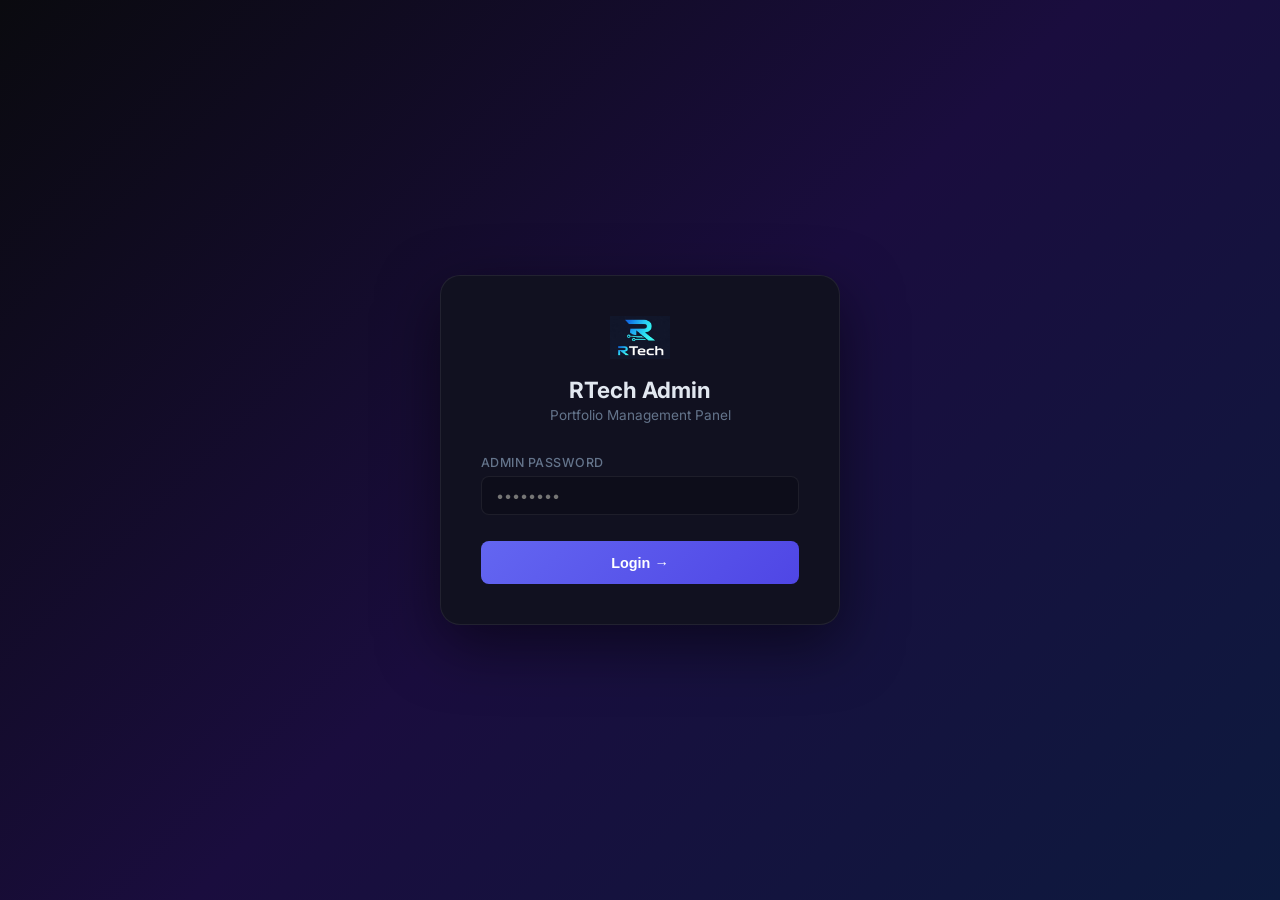
==== commit 3aa1561f: "Admin token security, visitor tracking, like fix" ====
--- a/frontend/admin.html
+++ b/frontend/admin.html
@@ -1029,15 +1029,11 @@
       <p>Portfolio Management Panel</p>
     </div>
     <div class="form-group">
-      <label>Username</label>
-      <input type="text" id="username" placeholder="rupan"/>
-    </div>
-    <div class="form-group">
-      <label>Password</label>
-      <input type="password" id="password" placeholder="••••••••"/>
-    </div>
-    <button class="login-btn" onclick="doLogin()">Login →</button>
-    <div class="login-error" id="login-error">Wrong username or password!</div>
+      <label>Admin Password</label>
+      <input type="password" id="password" placeholder="••••••••" autocomplete="current-password"/>
+    </div>
+    <button class="login-btn" id="login-btn" onclick="doLogin()">Login →</button>
+    <div class="login-error" id="login-error">Wrong password!</div>
   </div>
 </div>
 
@@ -1072,6 +1068,8 @@
     <div class="nav-item" onclick="showPage('achievements')"><span class="ni">🏆</span> Achievements</div>
     <div class="nav-section">Links</div>
     <div class="nav-item" onclick="window.open('index.html','_blank')"><span class="ni">🌐</span> View Website</div>
+    <div class="nav-section">Backup</div>
+    <div class="nav-item" onclick="downloadSnapshot()"><span class="ni">💾</span> Save Snapshot</div>
   </div>
 
   <div class="main">
@@ -1391,29 +1389,94 @@
   </div>
 </div>
 
+<script src="data.js"></script>
+<script src="sync.js"></script>
 <script>
-const API = 'http://localhost:8080/api';
-
-function doLogin() {
-  const u = document.getElementById('username').value.trim();
-  const p = document.getElementById('password').value.trim();
-  if (u === 'rupan' && p === 'Rupan@123') {
-    sessionStorage.setItem('admin','true');
-    document.getElementById('login-page').style.display = 'none';
-    document.getElementById('dashboard').style.display = 'block';
-    loadAll();
-  } else { document.getElementById('login-error').style.display = 'block'; }
-}
-function doLogout() {
-  sessionStorage.removeItem('admin');
-  document.getElementById('dashboard').style.display = 'none';
-  document.getElementById('login-page').style.display = 'flex';
-}
-document.getElementById('password').addEventListener('keydown', e => { if(e.key==='Enter') doLogin(); });
-if (sessionStorage.getItem('admin')) {
+const API = 'https://rtech-portfolio.onrender.com/api';
+
+/* ── ADMIN AUTH ─────────────────────────────────────────────
+   Password ab is file mein NAHI hai. Login par jo password daalte ho wo
+   backend ke ADMIN_TOKEN se match hota hai (Render Environment variable).
+   Sahi ho to token sessionStorage mein rehta hai (tab band = logout)
+   aur har API request ke saath X-Admin-Token header ban kar jata hai. */
+const _origFetch = window.fetch.bind(window);
+let _sessionExpiredShown = false;
+
+window.fetch = async (url, opts = {}) => {
+  const isApi = typeof url === 'string' && url.startsWith(API);
+  if (isApi) {
+    const token = sessionStorage.getItem('admin_token') || '';
+    opts = { ...opts, headers: { ...(opts.headers || {}), 'X-Admin-Token': token } };
+  }
+  const res = await _origFetch(url, opts);
+  if (isApi && res.status === 401 && !url.includes('/admin/verify')) sessionExpired();
+  return res;
+};
+
+function showDashboard() {
   document.getElementById('login-page').style.display = 'none';
   document.getElementById('dashboard').style.display = 'block';
   loadAll();
+}
+
+function sessionExpired() {
+  if (_sessionExpiredShown) return;
+  _sessionExpiredShown = true;
+  doLogout();
+  const err = document.getElementById('login-error');
+  err.textContent = 'Session expired ya password galat. Dobara login karo.';
+  err.style.display = 'block';
+  setTimeout(() => { _sessionExpiredShown = false; }, 1500);
+}
+
+async function doLogin() {
+  const pw   = document.getElementById('password').value.trim();
+  const btn  = document.getElementById('login-btn');
+  const err  = document.getElementById('login-error');
+  err.style.display = 'none';
+  if (!pw) { err.textContent = 'Password daalo.'; err.style.display = 'block'; return; }
+
+  btn.disabled = true;
+  btn.textContent = 'Checking... (server sleep mein ho to 1 min lag sakta hai)';
+  const ctrl = new AbortController();
+  const timer = setTimeout(() => ctrl.abort(), 70000);
+  try {
+    const res = await _origFetch(`${API}/admin/verify`, {
+      headers: { 'X-Admin-Token': pw },
+      signal: ctrl.signal,
+    });
+    if (res.ok) {
+      sessionStorage.setItem('admin_token', pw);
+      document.getElementById('password').value = '';
+      showDashboard();
+    } else if (res.status === 401) {
+      err.textContent = 'Wrong password!';
+      err.style.display = 'block';
+    } else {
+      err.textContent = 'Server abhi ready nahi (' + res.status + '). Thodi der baad try karo.';
+      err.style.display = 'block';
+    }
+  } catch (e) {
+    err.textContent = 'Server se connect nahi hua. Thodi der baad try karo.';
+    err.style.display = 'block';
+  } finally {
+    clearTimeout(timer);
+    btn.disabled = false;
+    btn.textContent = 'Login →';
+  }
+}
+
+function doLogout() {
+  sessionStorage.removeItem('admin_token');
+  document.getElementById('dashboard').style.display = 'none';
+  document.getElementById('login-page').style.display = 'flex';
+}
+
+document.getElementById('password').addEventListener('keydown', e => { if (e.key === 'Enter') doLogin(); });
+
+// Pehle se login hai (same tab) to seedha dashboard
+if (sessionStorage.getItem('admin_token')) {
+  showDashboard();
 }
 
 /* ── MOBILE SIDEBAR TOGGLE ─────────────────────────────── */
@@ -1756,6 +1819,30 @@
   };
 }
 
+/* ── SNAPSHOT: backend ka latest data -> data.js file download ──
+   Is file ko frontend/data.js se replace karke GitHub par push karo.
+   Fir Aiven/Render band ho tab bhi website latest data dikhayegi. */
+async function downloadSnapshot() {
+  closeSidebarOnMobile();
+  showToast('⏳ Latest data la raha hu...');
+  try {
+    const raw  = await fetchPortfolioRaw(API, 30000);
+    const snap = JSON.parse(JSON.stringify(PORTFOLIO_DATA));   // deployed data.js = base
+    applyApiData(snap, raw);                                   // us par backend ka latest data
+    const blob = new Blob([buildSnapshotJs(snap)], { type: 'text/javascript' });
+    const a = document.createElement('a');
+    a.href = URL.createObjectURL(blob);
+    a.download = 'data.js';
+    document.body.appendChild(a);
+    a.click();
+    a.remove();
+    setTimeout(() => URL.revokeObjectURL(a.href), 2000);
+    showToast('✅ data.js download ho gaya — ise frontend/data.js se replace karke push karo');
+  } catch (e) {
+    showToast('❌ Backend se data nahi aaya (server sleep mein ho sakta hai). 1 minute baad phir try karo.', true);
+  }
+}
+
 /* Window resize par sidebar state reset kar do (agar desktop pe le jaye) */
 window.addEventListener('resize', () => {
   if (window.innerWidth > 768) {
